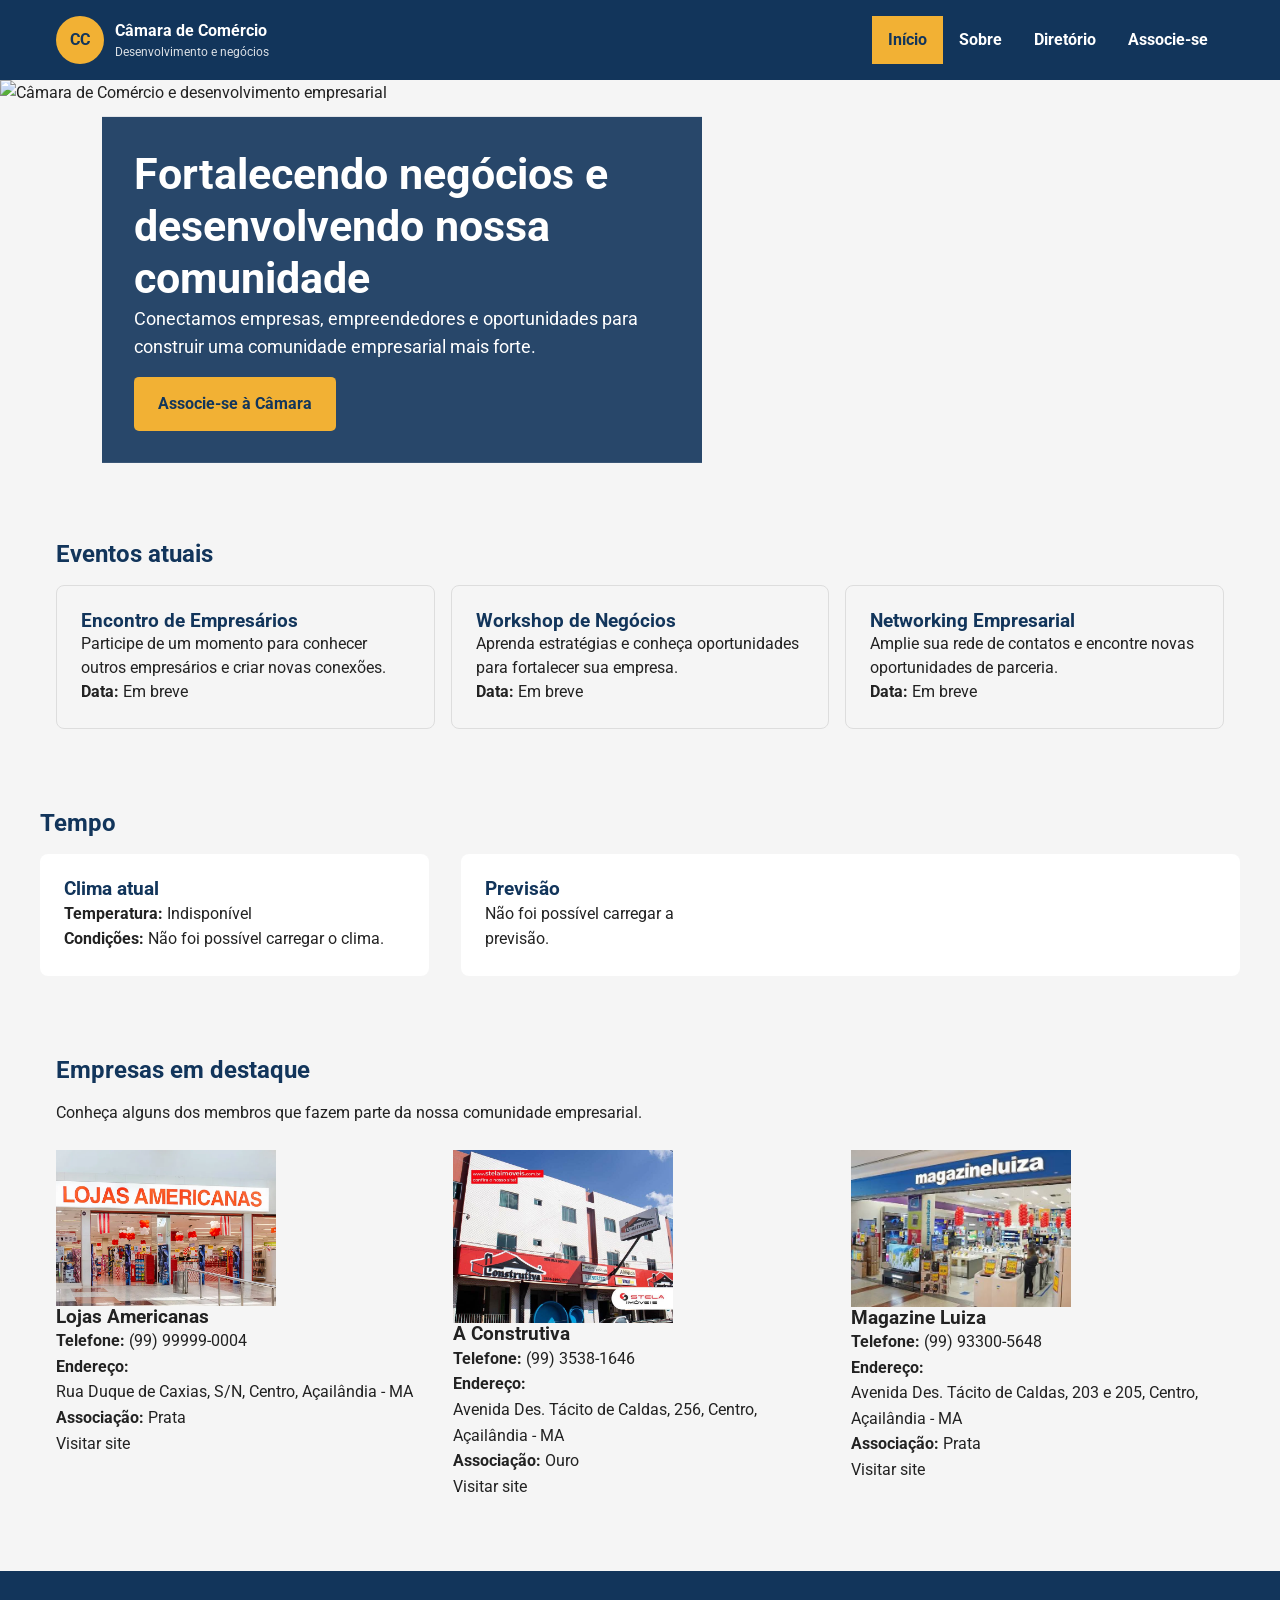
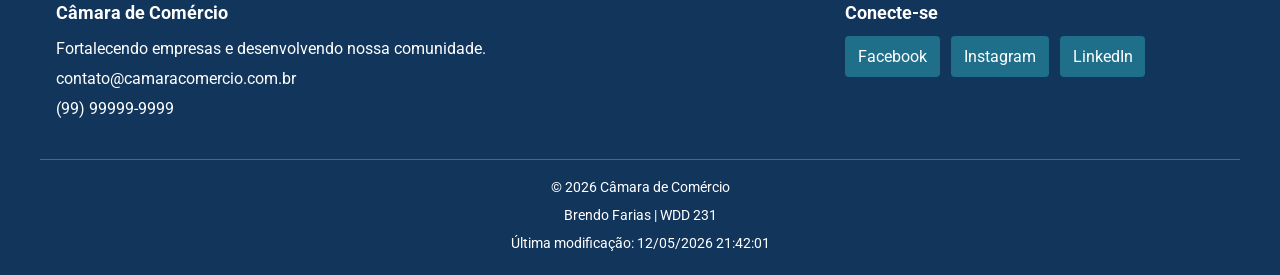
==== camara/index.html @ 2a54404c "primeiro teste" ====
<!DOCTYPE html>
<html lang="pt-BR">

<head>
    <meta charset="UTF-8">
    <meta name="viewport" content="width=device-width, initial-scale=1.0">

    <title>Início | Câmara de Comércio</title>

    <meta name="description"
        content="Câmara de Comércio: conectando empresas, fortalecendo negócios e desenvolvendo nossa comunidade.">

    <meta name="author" content="Brendo Farias">

    <!-- Open Graph -->
    <meta property="og:title" content="Câmara de Comércio | Início">
    <meta property="og:description"
        content="Conectando empresas, fortalecendo negócios e desenvolvendo nossa comunidade.">
    <meta property="og:type" content="website">
    <meta property="og:image"
        content="https://brendofarias13.github.io/wdd231/camara/imagens/camara.jpg">
    <meta property="og:url"
        content="https://brendofarias13.github.io/wdd231/camara/">

    <!-- Favicon -->
    <link rel="icon" href="imagens/favicon.ico">

    <!-- Google Fonts -->
    <link rel="preconnect" href="https://fonts.googleapis.com">
    <link rel="preconnect" href="https://fonts.gstatic.com" crossorigin>
    <link href="https://fonts.googleapis.com/css2?family=Roboto:wght@400;500;700&display=swap"
        rel="stylesheet">

    <!-- CSS -->
    <link rel="stylesheet" href="estilos/normalize.css">
    <link rel="stylesheet" href="estilos/camara.css">

    <!-- CSS específico da página inicial -->
    <link rel="stylesheet" href="estilos/inicio.css">

    <!-- JavaScript -->
    <script src="scripts/camara.js" defer></script>
</head>

<body>

    <header>
        <div class="cabecalho">

            <a href="index.html" class="logo">
                <span class="logo-simbolo">CC</span>

                <span>
                    <strong>Câmara de Comércio</strong>
                    <small>Desenvolvimento e negócios</small>
                </span>
            </a>

            <button id="menu-button" class="menu-button" aria-label="Abrir menu">
                ☰
            </button>

            <nav id="navigation">
                <a href="index.html" class="ativo">Início</a>
                <a href="sobre.html">Sobre</a>
                <a href="diretorio.html">Diretório</a>
                <a href="associe-se.html">Associe-se</a>
            </nav>

        </div>
    </header>

    <main>

        <!-- HERO -->
        <section class="hero">

            <img src="imagens/camara.jpg"
                alt="Câmara de Comércio e desenvolvimento empresarial">

            <div class="hero-conteudo">

                <h1>Fortalecendo negócios e desenvolvendo nossa comunidade</h1>

                <p>
                    Conectamos empresas, empreendedores e oportunidades
                    para construir uma comunidade empresarial mais forte.
                </p>

                <a href="associe-se.html" class="botao-cta">
                    Associe-se à Câmara
                </a>

            </div>

        </section>

        <!-- EVENTOS -->
        <section class="inicio-secao">

            <h2>Eventos atuais</h2>

            <div class="eventos">

                <article class="evento">
                    <h3>Encontro de Empresários</h3>
                    <p>
                        Participe de um momento para conhecer outros
                        empresários e criar novas conexões.
                    </p>
                    <p><strong>Data:</strong> Em breve</p>
                </article>

                <article class="evento">
                    <h3>Workshop de Negócios</h3>
                    <p>
                        Aprenda estratégias e conheça oportunidades para
                        fortalecer sua empresa.
                    </p>
                    <p><strong>Data:</strong> Em breve</p>
                </article>

                <article class="evento">
                    <h3>Networking Empresarial</h3>
                    <p>
                        Amplie sua rede de contatos e encontre novas
                        oportunidades de parceria.
                    </p>
                    <p><strong>Data:</strong> Em breve</p>
                </article>

            </div>

        </section>

        <!-- CLIMA -->
        <section class="inicio-secao clima">

            <h2>Tempo</h2>

            <div class="clima-atual">

                <div>
                    <h3>Clima atual</h3>

                    <p>
                        <strong>Temperatura:</strong>
                        <span id="temperatura">Carregando...</span>
                    </p>

                    <p>
                        <strong>Condições:</strong>
                        <span id="descricao-tempo">Carregando...</span>
                    </p>
                </div>

                <div>
                    <h3>Previsão</h3>

                    <div id="previsao">
                        <p>Carregando previsão...</p>
                    </div>
                </div>

            </div>

        </section>

        <!-- EMPRESAS EM DESTAQUE -->
        <section class="inicio-secao">

            <h2>Empresas em destaque</h2>

            <p>
                Conheça alguns dos membros que fazem parte da nossa
                comunidade empresarial.
            </p>

            <div id="destaques" class="destaques">
                <!-- Os membros serão carregados pelo JavaScript -->
            </div>

        </section>

    </main>

    <footer>

        <div class="rodape-conteudo">

            <div class="rodape-info">

                <h2>Câmara de Comércio</h2>

                <p>
                    Fortalecendo empresas e desenvolvendo nossa comunidade.
                </p>

                <p>
                    contato@camaracomercio.com.br
                </p>

                <p>
                    (99) 99999-9999
                </p>

            </div>

            <div class="rodape-redes">

                <h2>Conecte-se</h2>

                <div class="redes-sociais">

                    <a href="#" aria-label="Facebook">
                        Facebook
                    </a>

                    <a href="#" aria-label="Instagram">
                        Instagram
                    </a>

                    <a href="#" aria-label="LinkedIn">
                        LinkedIn
                    </a>

                </div>

            </div>

        </div>

        <div class="rodape-desenvolvimento">

            <p>
                © <span id="current-year"></span>
                Câmara de Comércio
            </p>

            <p>
                Brendo Farias | WDD 231
            </p>

            <p>
                Última modificação:
                <span id="last-modified"></span>
            </p>

        </div>

    </footer>

</body>

</html>
---- camara/estilos/camara.css ----
/* ==============================
   VARIÁVEIS
================================= */

:root {
    --cor-principal: #12355b;
    --cor-secundaria: #1f6f8b;
    --cor-destaque: #f2b134;
    --cor-fundo: #f5f5f5;
    --cor-branco: #ffffff;
    --cor-texto: #222222;
    --cor-texto-claro: #666666;
    --cor-borda: #dddddd;
}


/* ==============================
   CONFIGURAÇÕES GERAIS
================================= */

body {
    font-family: "Roboto", sans-serif;
    background-color: var(--cor-fundo);
    color: var(--cor-texto);
    min-width: 320px;
}

h1,
h2,
h3 {
    line-height: 1.2;
}

a {
    text-decoration: none;
}


/* ==============================
   CABEÇALHO
================================= */

header {
    background-color: var(--cor-principal);
    color: var(--cor-branco);
}

.cabecalho {
    max-width: 1200px;
    margin: 0 auto;
    padding: 1rem;
    display: flex;
    align-items: center;
    justify-content: space-between;
    gap: 1rem;
}


/* ==============================
   LOGO
================================= */

.logo {
    display: flex;
    align-items: center;
    gap: 0.7rem;
    color: var(--cor-branco);
}

.logo-simbolo {
    width: 48px;
    height: 48px;
    background-color: var(--cor-destaque);
    color: var(--cor-principal);
    display: flex;
    align-items: center;
    justify-content: center;
    border-radius: 50%;
    font-weight: bold;
    font-size: 1rem;
}

.logo strong {
    display: block;
    font-size: 1rem;
}

.logo small {
    display: block;
    font-size: 0.75rem;
    opacity: 0.85;
}


/* ==============================
   MENU
================================= */

.menu-button {
    border: none;
    background: transparent;
    color: var(--cor-branco);
    font-size: 2rem;
    cursor: pointer;
}

nav {
    display: none;
    flex-direction: column;
    width: 100%;
    background-color: var(--cor-principal);
}

nav.aberto {
    display: flex;
}

nav a {
    padding: 0.8rem 1rem;
    color: var(--cor-branco);
    font-weight: bold;
    text-align: center;
}

nav a:hover,
nav a.ativo {
    background-color: var(--cor-destaque);
    color: var(--cor-principal);
}


/* ==============================
   TÍTULO DA PÁGINA
================================= */

.titulo-pagina {
    max-width: 1200px;
    margin: 0 auto;
    padding: 2.5rem 1rem 1.5rem;
    text-align: center;
}

.titulo-pagina h1 {
    color: var(--cor-principal);
    font-size: 2rem;
    margin-bottom: 0.7rem;
}

.titulo-pagina p {
    color: var(--cor-texto-claro);
    max-width: 650px;
    margin: 0 auto;
}


/* ==============================
   CONTROLES DO DIRETÓRIO
================================= */

.controles-diretorio {
    max-width: 1200px;
    margin: 0 auto;
    padding: 0 1rem 1.5rem;
    display: flex;
    flex-direction: column;
    gap: 1rem;
}

.controles-diretorio h2 {
    color: var(--cor-principal);
}

.botoes-visualizacao {
    display: flex;
    gap: 0.5rem;
}

.botao-visualizacao {
    border: 2px solid var(--cor-principal);
    background-color: var(--cor-branco);
    color: var(--cor-principal);
    padding: 0.6rem 1.2rem;
    border-radius: 5px;
    cursor: pointer;
    font-weight: bold;
}

.botao-visualizacao:hover,
.botao-visualizacao.ativo {
    background-color: var(--cor-principal);
    color: var(--cor-branco);
}


/* ==============================
   ÁREA DOS MEMBROS
================================= */

#membros {
    max-width: 1200px;
    margin: 0 auto;
    padding: 0 1rem 3rem;
}


/* ==============================
   VISUALIZAÇÃO EM GRADE
================================= */

.grade {
    display: grid;
    grid-template-columns: 1fr;
    gap: 1.2rem;
}

.cartao-membro {
    background-color: var(--cor-branco);
    border: 1px solid var(--cor-borda);
    border-radius: 8px;
    padding: 1.2rem;
    box-shadow: 0 2px 6px rgba(0, 0, 0, 0.08);
    text-align: center;
}

.cartao-membro img {
    width: 100%;
    max-width: 220px;
    height: 140px;
    object-fit: contain;
    margin: 0 auto 1rem;
}

.cartao-membro h3 {
    color: var(--cor-principal);
    margin-bottom: 0.6rem;
}

.cartao-membro p {
    margin-bottom: 0.4rem;
}

.cartao-membro .nivel {
    display: inline-block;
    margin-top: 0.7rem;
    padding: 0.3rem 0.7rem;
    border-radius: 4px;
    background-color: var(--cor-destaque);
    color: var(--cor-principal);
    font-weight: bold;
}

.cartao-membro a {
    display: inline-block;
    margin-top: 0.7rem;
    color: var(--cor-secundaria);
    font-weight: bold;
}

.cartao-membro a:hover {
    text-decoration: underline;
}


/* ==============================
   VISUALIZAÇÃO EM LISTA
================================= */

.lista {
    display: flex;
    flex-direction: column;
    gap: 0.8rem;
}

.lista .cartao-membro {
    border-radius: 8px;
    box-shadow: none;
    display: block;
    text-align: left;
    padding: 1rem;
}

.lista .cartao-membro img {
    display: none;
}

.lista .cartao-membro h3 {
    margin-bottom: 0.5rem;
}

.lista .cartao-membro p {
    margin: 0.3rem 0;
}


/* ==============================
   RODAPÉ
================================= */

footer {
    background-color: var(--cor-principal);
    color: var(--cor-branco);
    margin-top: 2rem;
}

.rodape-conteudo {
    max-width: 1200px;
    margin: 0 auto;
    padding: 2rem 1rem;
    display: grid;
    grid-template-columns: 1fr;
    gap: 2rem;
}

.rodape-conteudo h2 {
    font-size: 1.1rem;
    margin-bottom: 0.7rem;
}

.rodape-info p {
    margin-bottom: 0.3rem;
}

.redes-sociais {
    display: flex;
    gap: 0.7rem;
    flex-wrap: wrap;
}

.redes-sociais a {
    background-color: var(--cor-secundaria);
    padding: 0.5rem 0.8rem;
    border-radius: 4px;
}

.redes-sociais a:hover {
    background-color: var(--cor-destaque);
    color: var(--cor-principal);
}

.rodape-desenvolvimento {
    border-top: 1px solid rgba(255, 255, 255, 0.25);
    max-width: 1200px;
    margin: 0 auto;
    padding: 1rem;
    text-align: center;
    font-size: 0.9rem;
}

.rodape-desenvolvimento p {
    margin-bottom: 0.3rem;
}


/* ==============================
   TELAS MÉDIAS
================================= */

@media screen and (min-width: 600px) {

    .cabecalho {
        flex-wrap: wrap;
    }

    .menu-button {
        display: none;
    }

    nav {
        display: flex;
        flex-direction: row;
        width: auto;
        margin-left: auto;
    }

    nav a {
        padding: 0.7rem 1rem;
    }

    .titulo-pagina h1 {
        font-size: 2.5rem;
    }

    .controles-diretorio {
        flex-direction: row;
        align-items: center;
        justify-content: space-between;
    }

    .grade {
        grid-template-columns: repeat(2, 1fr);
    }

    .rodape-conteudo {
        grid-template-columns: 2fr 1fr;
    }
}


/* ==============================
   TELAS GRANDES
================================= */

@media screen and (min-width: 900px) {

    .grade {
        grid-template-columns: repeat(3, 1fr);
    }

    .titulo-pagina {
        padding-top: 3rem;
    }
}
---- camara/estilos/inicio.css ----
/* ==============================
   PÁGINA INICIAL - CÂMARA
   ============================== */

/* HERO */

.hero {
    position: relative;
    width: 100%;
    overflow: hidden;
}

.hero img {
    display: block;
    width: 100%;
    height: 420px;
    object-fit: cover;
}

.hero-conteudo {
    position: absolute;
    top: 50%;
    left: 8%;
    transform: translateY(-50%);
    max-width: 600px;
    padding: 2rem;
    background-color: rgba(18, 53, 91, 0.9);
    color: white;
}

.hero-conteudo h1 {
    margin-top: 0;
    font-size: 2.2rem;
}

.hero-conteudo p {
    font-size: 1.1rem;
    line-height: 1.6;
}

.botao-cta {
    display: inline-block;
    margin-top: 1rem;
    padding: 0.9rem 1.5rem;
    background-color: #f2b134;
    color: #12355b;
    font-weight: 700;
    text-decoration: none;
    border-radius: 5px;
}

.botao-cta:hover {
    background-color: #ffffff;
}


/* SEÇÕES */

.inicio-secao {
    max-width: 1200px;
    margin: 0 auto;
    padding: 2.5rem 1rem;
}

.inicio-secao h2 {
    margin-bottom: 1rem;
    color: #12355b;
}

.inicio-secao > p {
    line-height: 1.6;
}


/* EVENTOS */

.eventos {
    display: grid;
    grid-template-columns: 1fr;
    gap: 1rem;
}

.evento {
    padding: 1.5rem;
    border: 1px solid #ddd;
    border-radius: 8px;
    background-color: #f5f5f5;
}

.evento h3 {
    color: #12355b;
}

.evento p {
    line-height: 1.5;
}


/* CLIMA */

.clima {
    background-color: #f5f5f5;
    max-width: none;
    padding-left: max(1rem, calc((100% - 1200px) / 2));
    padding-right: max(1rem, calc((100% - 1200px) / 2));
}

.clima-atual {
    display: grid;
    grid-template-columns: 1fr;
    gap: 2rem;
}

.clima-atual > div {
    padding: 1.5rem;
    background-color: white;
    border-radius: 8px;
}

.clima-atual h3 {
    color: #12355b;
}

#previsao {
    display: grid;
    grid-template-columns: 1fr;
    gap: 1rem;
}

.previsao-dia {
    padding: 1rem;
    border: 1px solid #ddd;
    border-radius: 6px;
}

.previsao-dia h4 {
    margin-top: 0;
    color: #12355b;
}


/* DESTAQUES */

.destaques {
    display: grid;
    grid-template-columns: 1fr;
    gap: 1.5rem;
    margin-top: 1.5rem;
}

.membro-destaque {
    padding: 1.5rem;
    border: 1px solid #ddd;
    border-radius: 8px;
    background-color: white;
    box-shadow: 0 2px 5px rgba(0, 0, 0, 0.08);
}

.membro-destaque img {
    display: block;
    width: 150px;
    height: 100px;
    object-fit: contain;
    margin: 0 auto 1rem;
}

.membro-destaque h3 {
    color: #12355b;
    margin-bottom: 1rem;
}

.membro-destaque p {
    margin: 0.5rem 0;
    line-height: 1.5;
}

.membro-destaque a {
    color: #12355b;
    font-weight: 700;
}

.nivel-membro {
    display: inline-block;
    margin-top: 0.5rem;
    padding: 0.4rem 0.7rem;
    background-color: #f2b134;
    color: #12355b;
    font-weight: 700;
    border-radius: 4px;
}


/* TELAS MAIORES */

@media screen and (min-width: 700px) {

    .eventos {
        grid-template-columns: repeat(3, 1fr);
    }

    .clima-atual {
        grid-template-columns: 1fr 2fr;
    }

    #previsao {
        grid-template-columns: repeat(3, 1fr);
    }

    .destaques {
        grid-template-columns: repeat(3, 1fr);
    }

    .hero-conteudo h1 {
        font-size: 2.7rem;
    }
}
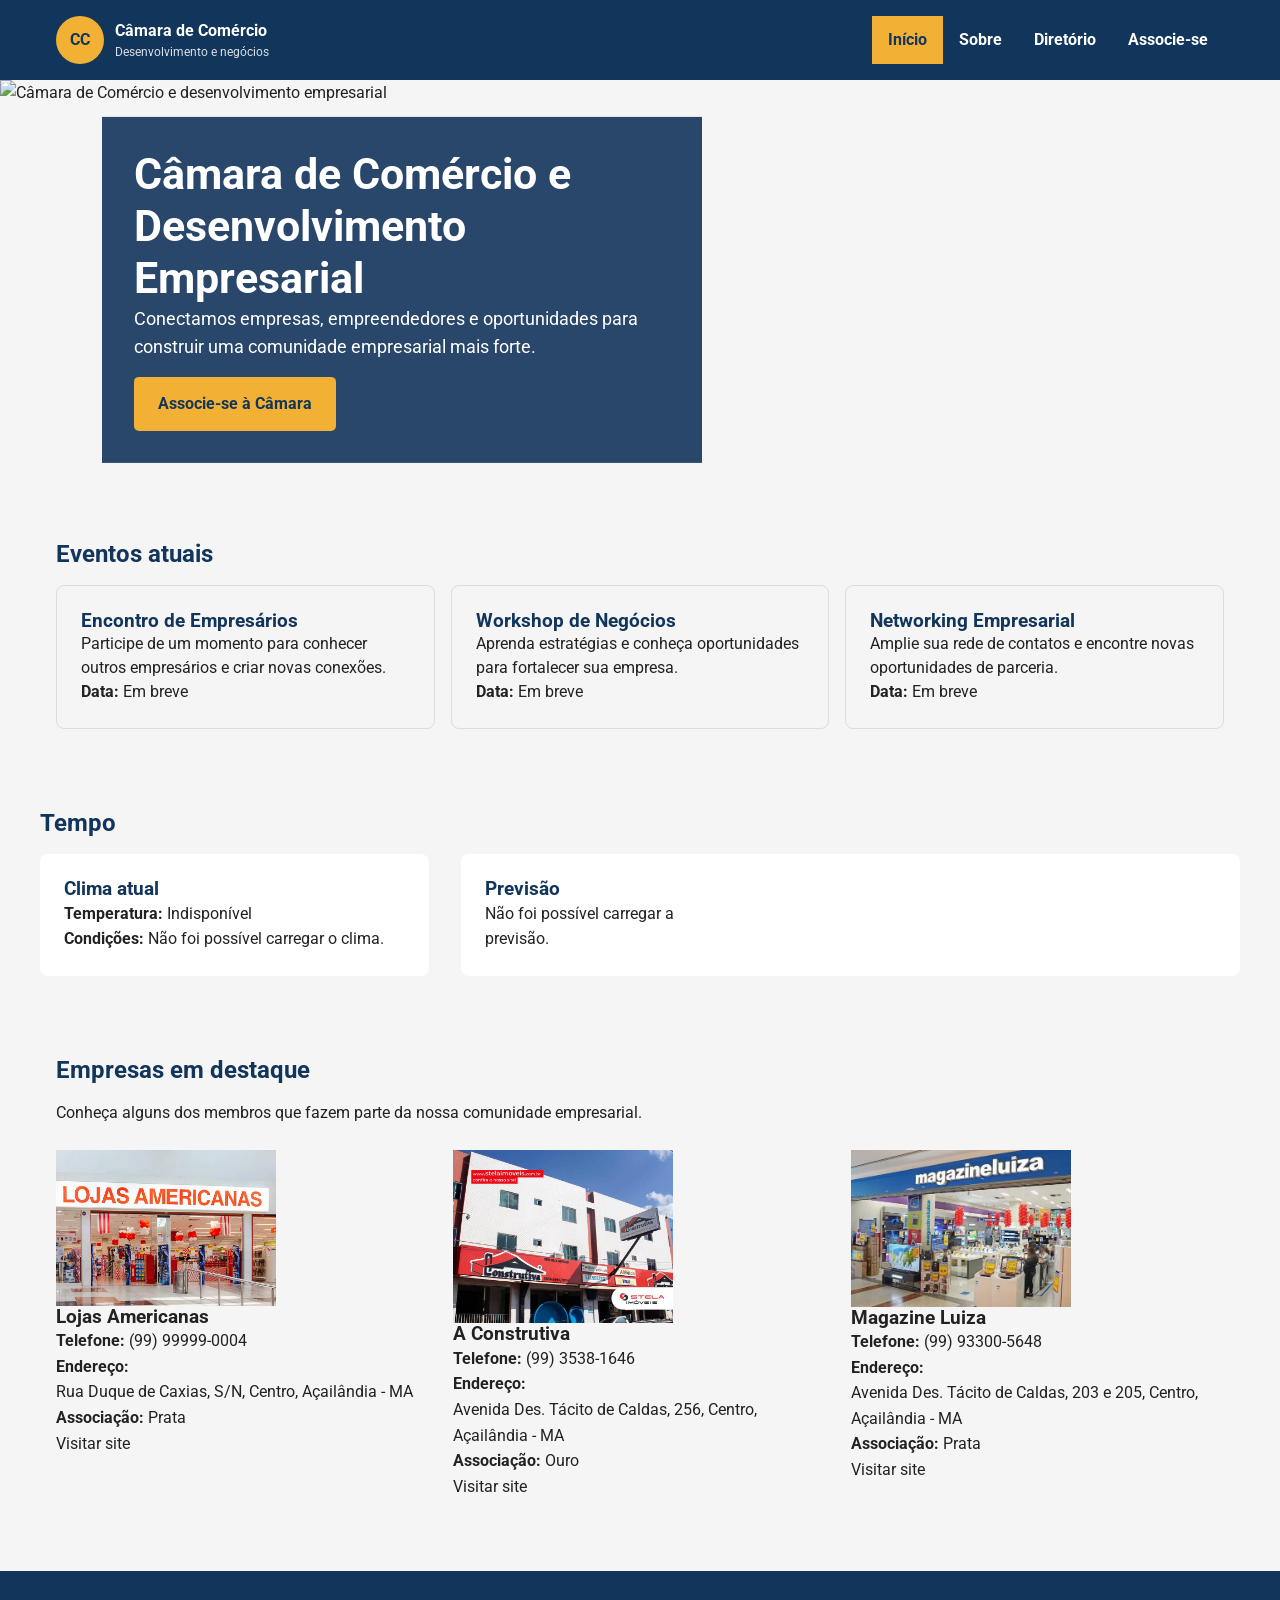
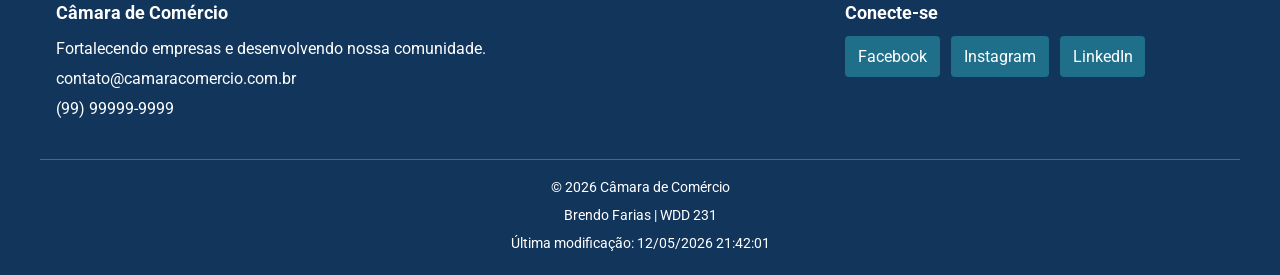
==== commit 1d1fc69f: "teste 3" ====
--- a/camara/index.html
+++ b/camara/index.html
@@ -13,7 +13,7 @@
     <meta name="author" content="Brendo Farias">
 
     <!-- Open Graph -->
-    <meta property="og:title" content="Câmara de Comércio | Início">
+    <meta property="og:title" content="Câmara de Comércio e Desenvolvimento Empresarial">
     <meta property="og:description"
         content="Conectando empresas, fortalecendo negócios e desenvolvendo nossa comunidade.">
     <meta property="og:type" content="website">
@@ -80,7 +80,7 @@
 
             <div class="hero-conteudo">
 
-                <h1>Fortalecendo negócios e desenvolvendo nossa comunidade</h1>
+                <h1>Câmara de Comércio e Desenvolvimento Empresarial</h1>
 
                 <p>
                     Conectamos empresas, empreendedores e oportunidades
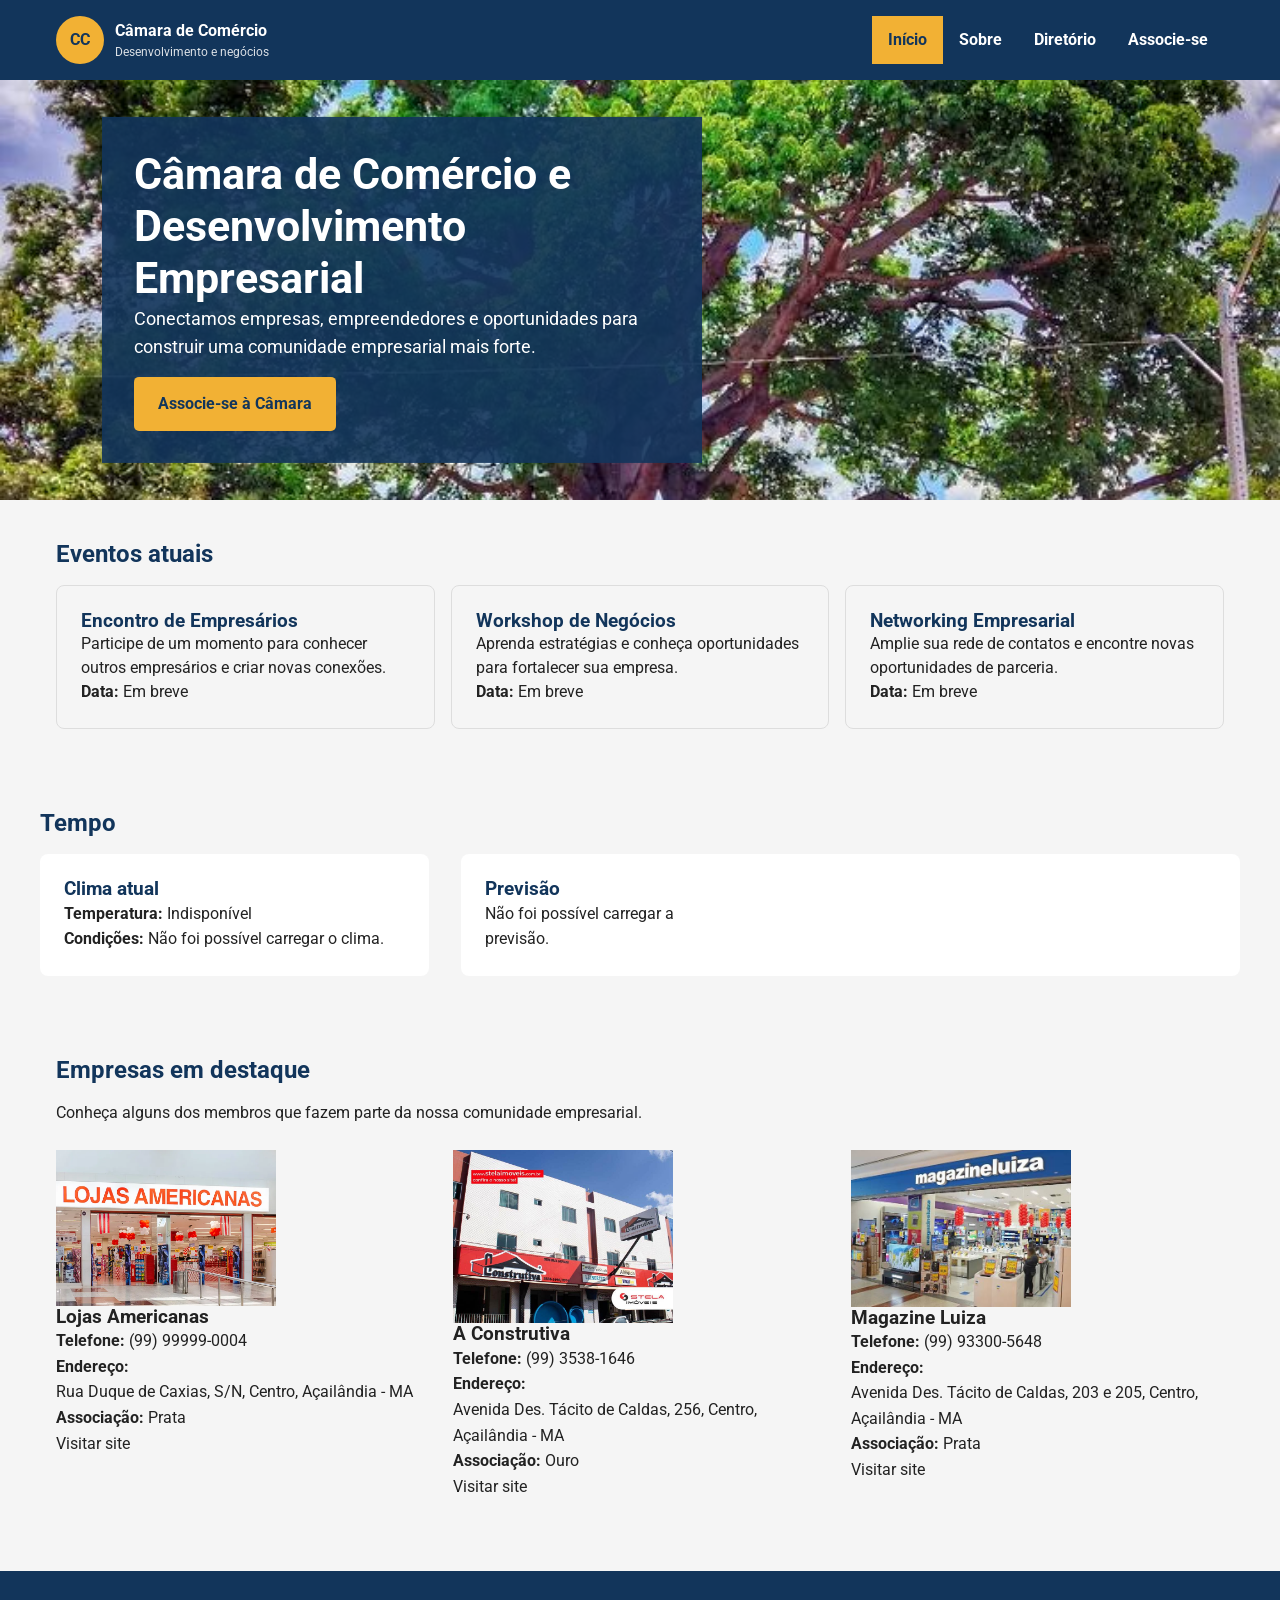
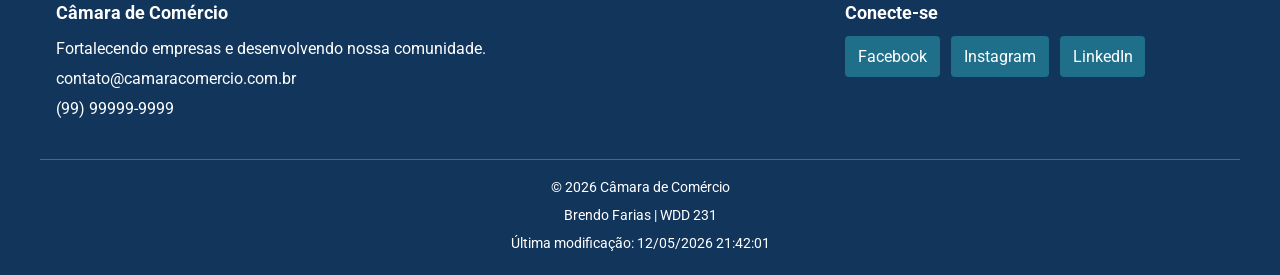
==== commit 60ce1a30: "atualização nome imagem" ====
--- a/camara/index.html
+++ b/camara/index.html
@@ -75,7 +75,7 @@
         <!-- HERO -->
         <section class="hero">
 
-            <img src="imagens/camara.jpg"
+            <img src="imagens/camara.jpeg"
                 alt="Câmara de Comércio e desenvolvimento empresarial">
 
             <div class="hero-conteudo">
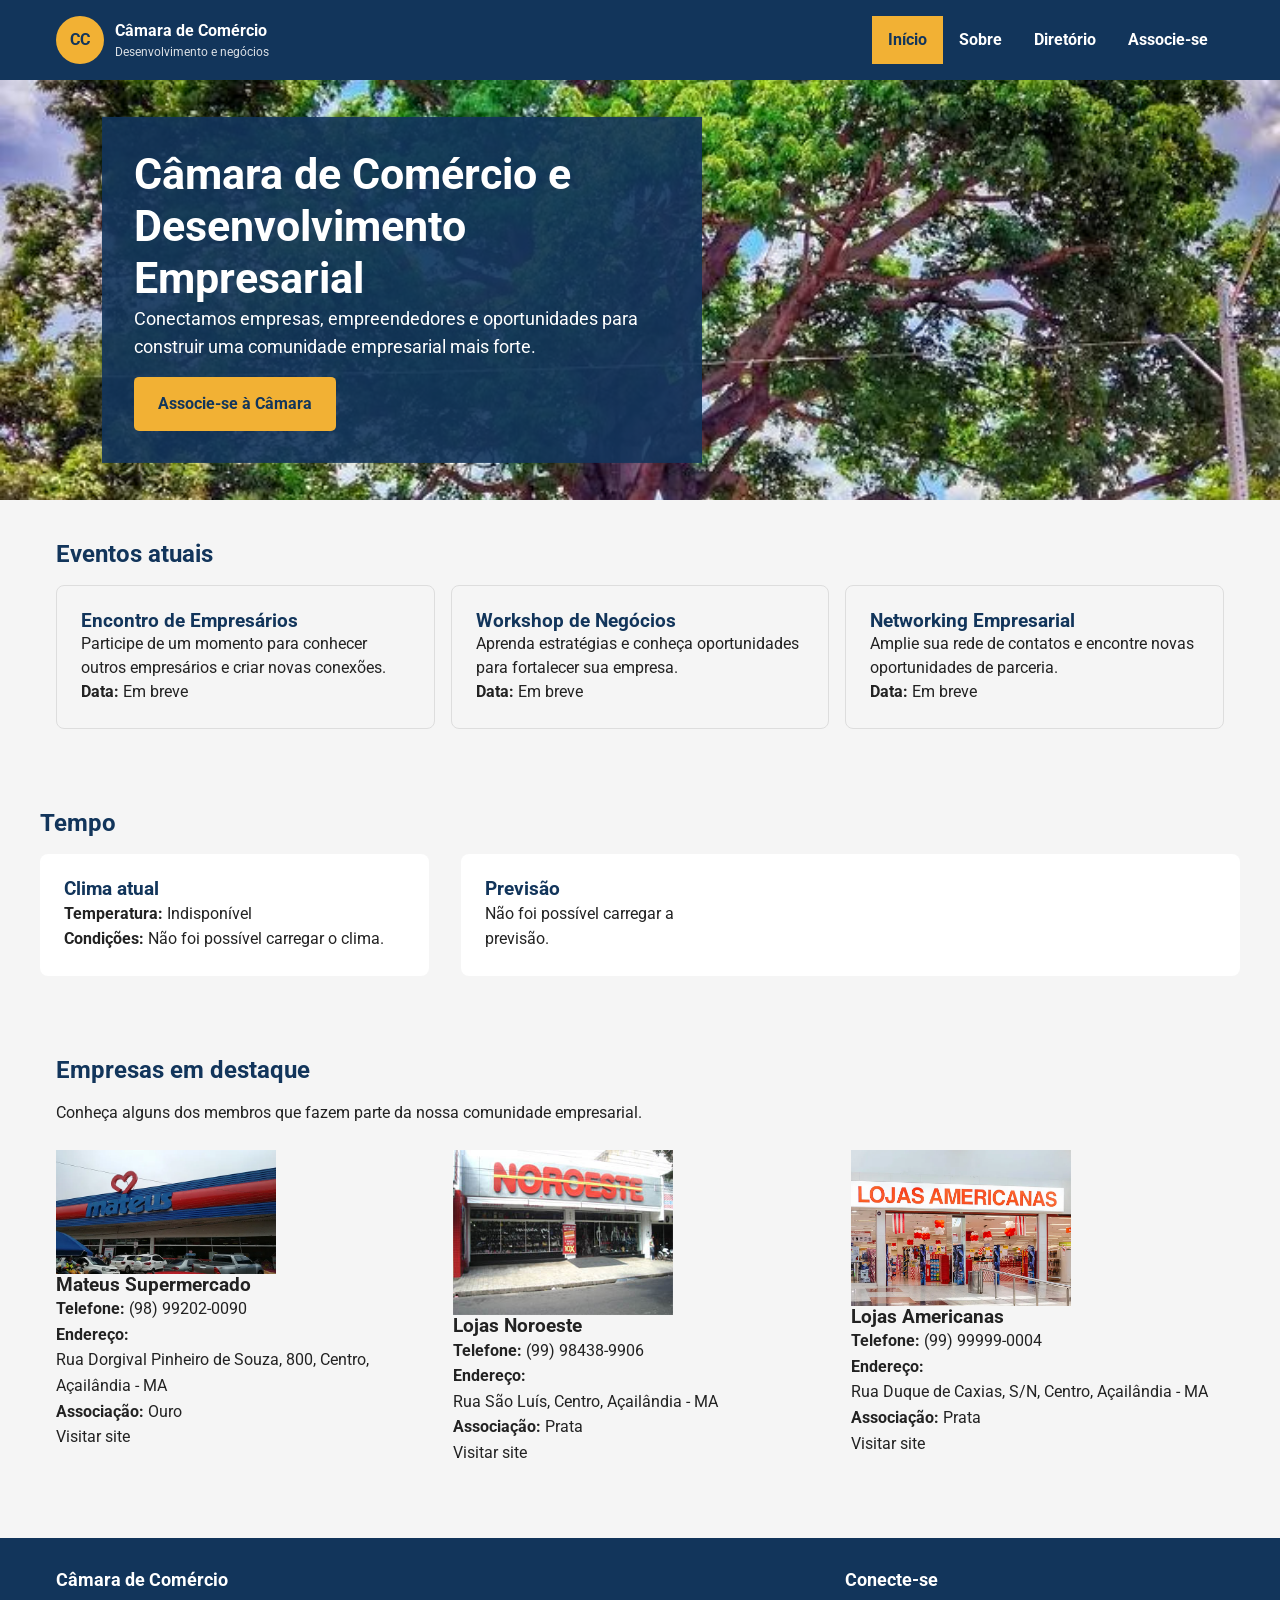
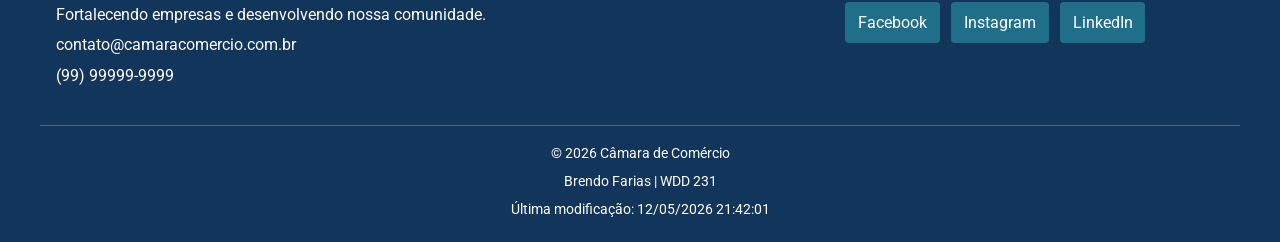
==== commit 9fcc671e: "nova atualização imagem" ====
--- a/camara/index.html
+++ b/camara/index.html
@@ -75,7 +75,7 @@
         <!-- HERO -->
         <section class="hero">
 
-            <img src="imagens/camara.jpeg"
+            <img src="imagens/camara.jpg"
                 alt="Câmara de Comércio e desenvolvimento empresarial">
 
             <div class="hero-conteudo">
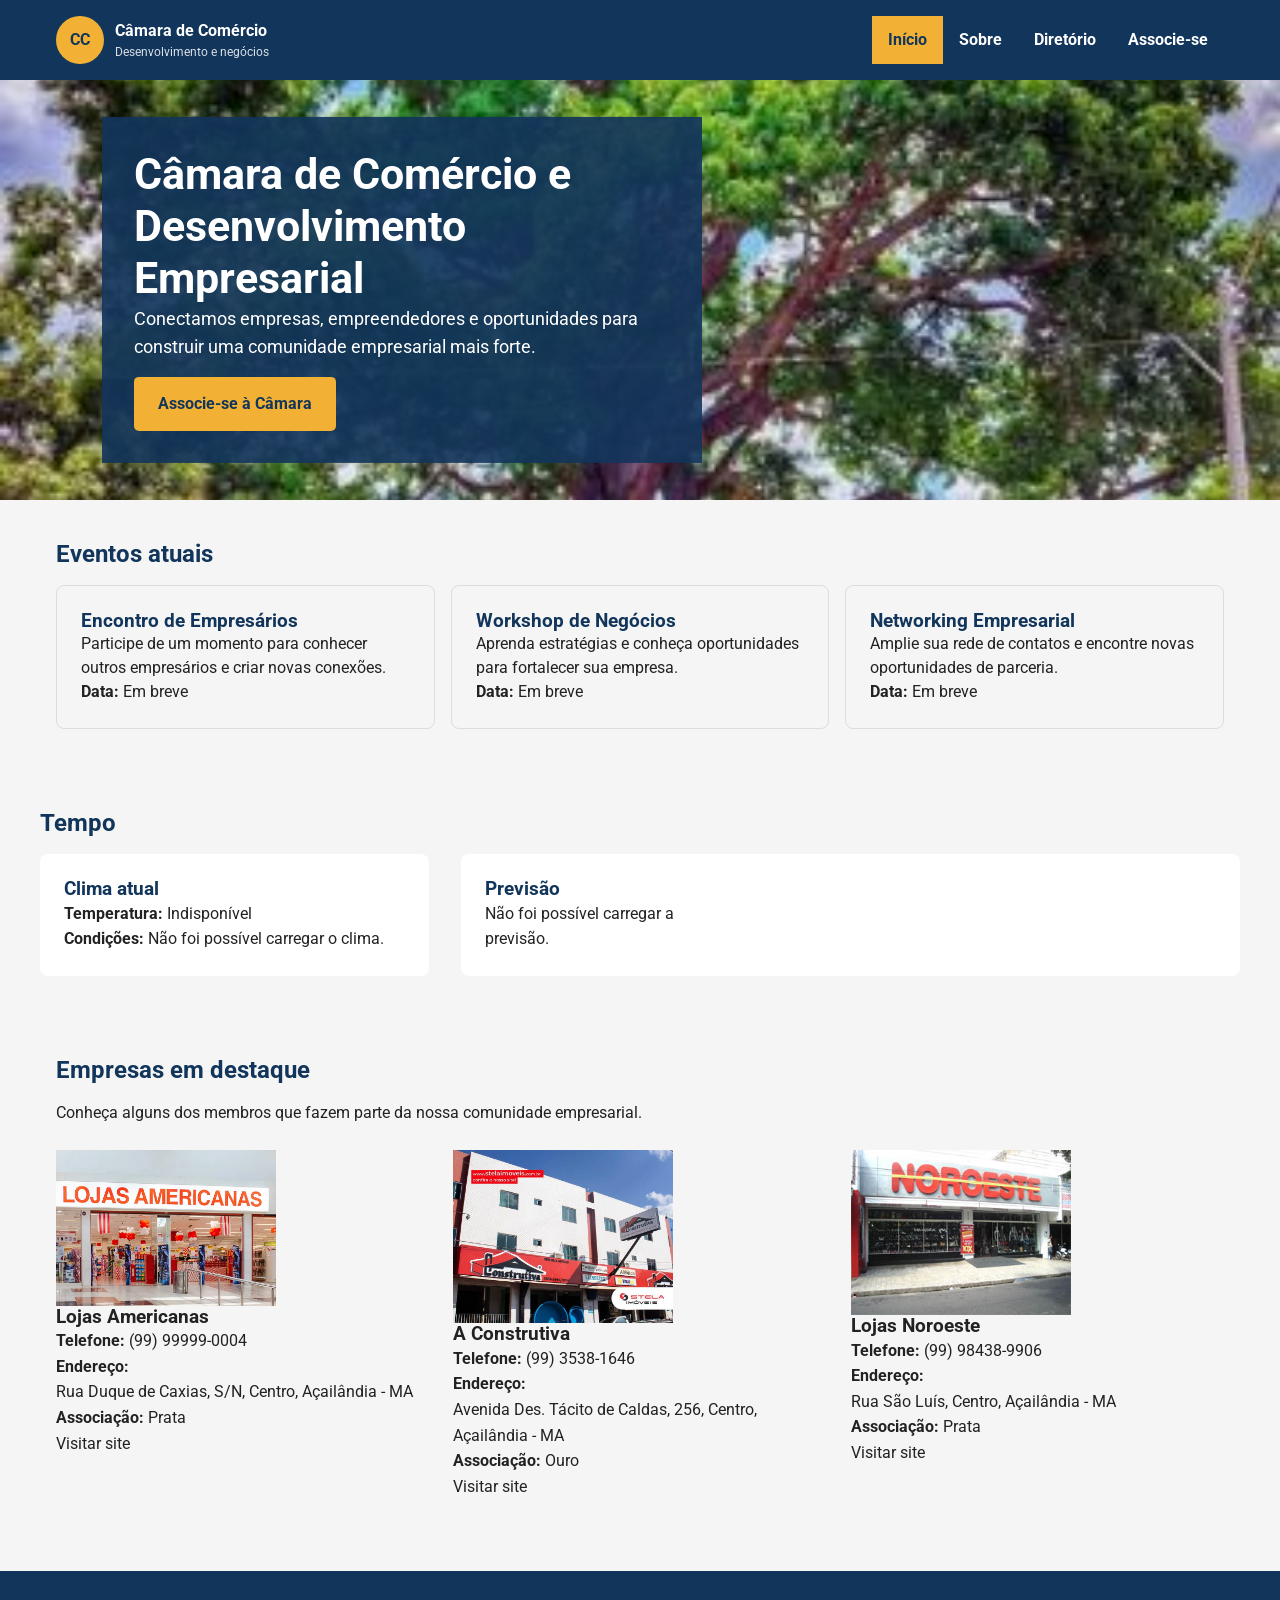
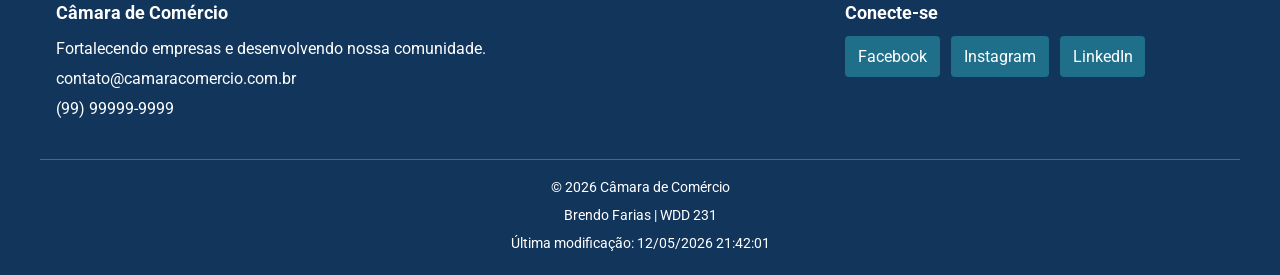
==== commit e7ef745c: "associacao" ====
--- a/camara/index.html
+++ b/camara/index.html
@@ -64,7 +64,7 @@
                 <a href="index.html" class="ativo">Início</a>
                 <a href="sobre.html">Sobre</a>
                 <a href="diretorio.html">Diretório</a>
-                <a href="associe-se.html">Associe-se</a>
+                <a href="associacao.html">Associe-se</a>
             </nav>
 
         </div>
@@ -87,7 +87,7 @@
                     para construir uma comunidade empresarial mais forte.
                 </p>
 
-                <a href="associe-se.html" class="botao-cta">
+                <a href="associacao.html" class="botao-cta">
                     Associe-se à Câmara
                 </a>
 
--- a/camara/estilos/camara.css
+++ b/camara/estilos/camara.css
@@ -409,4 +409,143 @@
     .titulo-pagina {
         padding-top: 3rem;
     }
+
+
+}
+/* =========================================
+   PÁGINA DE ASSOCIAÇÃO
+   ========================================= */
+
+   .associacao {
+    max-width: 1100px;
+    margin: 0 auto;
+    padding: 45px 20px 60px;
+}
+
+.associacao-introducao {
+    text-align: center;
+    margin-bottom: 40px;
+}
+
+.associacao-introducao h1 {
+    color: #12355b;
+    margin-bottom: 15px;
+}
+
+.associacao-introducao p {
+    max-width: 750px;
+    margin: 0 auto;
+    line-height: 1.7;
+    font-size: 1.05rem;
+}
+
+.associacao-conteudo {
+    display: grid;
+    grid-template-columns: 1fr 1.5fr;
+    gap: 30px;
+    align-items: start;
+}
+
+.associacao-beneficios {
+    background-color: #f5f5f5;
+    border-radius: 10px;
+    padding: 30px;
+    border-top: 5px solid #1f6f8b;
+}
+
+.associacao-beneficios h2 {
+    margin-top: 0;
+    color: #12355b;
+    margin-bottom: 20px;
+}
+
+.associacao-beneficios ul {
+    margin: 0;
+    padding-left: 22px;
+}
+
+.associacao-beneficios li {
+    margin-bottom: 15px;
+    line-height: 1.6;
+}
+
+.associacao-formulario {
+    background-color: #ffffff;
+    border-radius: 10px;
+    padding: 30px;
+    box-shadow: 0 2px 10px rgba(0, 0, 0, 0.12);
+    border-top: 5px solid #f2b134;
+}
+
+.associacao-formulario h2 {
+    color: #12355b;
+    margin-top: 0;
+    margin-bottom: 25px;
+}
+
+.associacao-formulario label {
+    display: block;
+    font-weight: 500;
+    margin-bottom: 7px;
+    color: #12355b;
+}
+
+.associacao-formulario input,
+.associacao-formulario select,
+.associacao-formulario textarea {
+    display: block;
+    width: 100%;
+    box-sizing: border-box;
+    padding: 11px 12px;
+    margin-bottom: 20px;
+    border: 1px solid #bdbdbd;
+    border-radius: 5px;
+    font-family: inherit;
+    font-size: 1rem;
+    background-color: #ffffff;
+}
+
+.associacao-formulario input:focus,
+.associacao-formulario select:focus,
+.associacao-formulario textarea:focus {
+    outline: 2px solid #1f6f8b;
+    border-color: #1f6f8b;
+}
+
+.associacao-formulario textarea {
+    resize: vertical;
+}
+
+.associacao-formulario button {
+    display: inline-block;
+    padding: 12px 25px;
+    border: none;
+    border-radius: 5px;
+    background-color: #f2b134;
+    color: #12355b;
+    font-family: inherit;
+    font-size: 1rem;
+    font-weight: 700;
+    cursor: pointer;
+}
+
+.associacao-formulario button:hover {
+    opacity: 0.9;
+}
+
+@media (max-width: 700px) {
+
+    .associacao {
+        padding: 30px 15px 45px;
+    }
+
+    .associacao-conteudo {
+        grid-template-columns: 1fr;
+    }
+
+    .associacao-beneficios,
+    .associacao-formulario {
+        padding: 22px;
+    }
+
 }
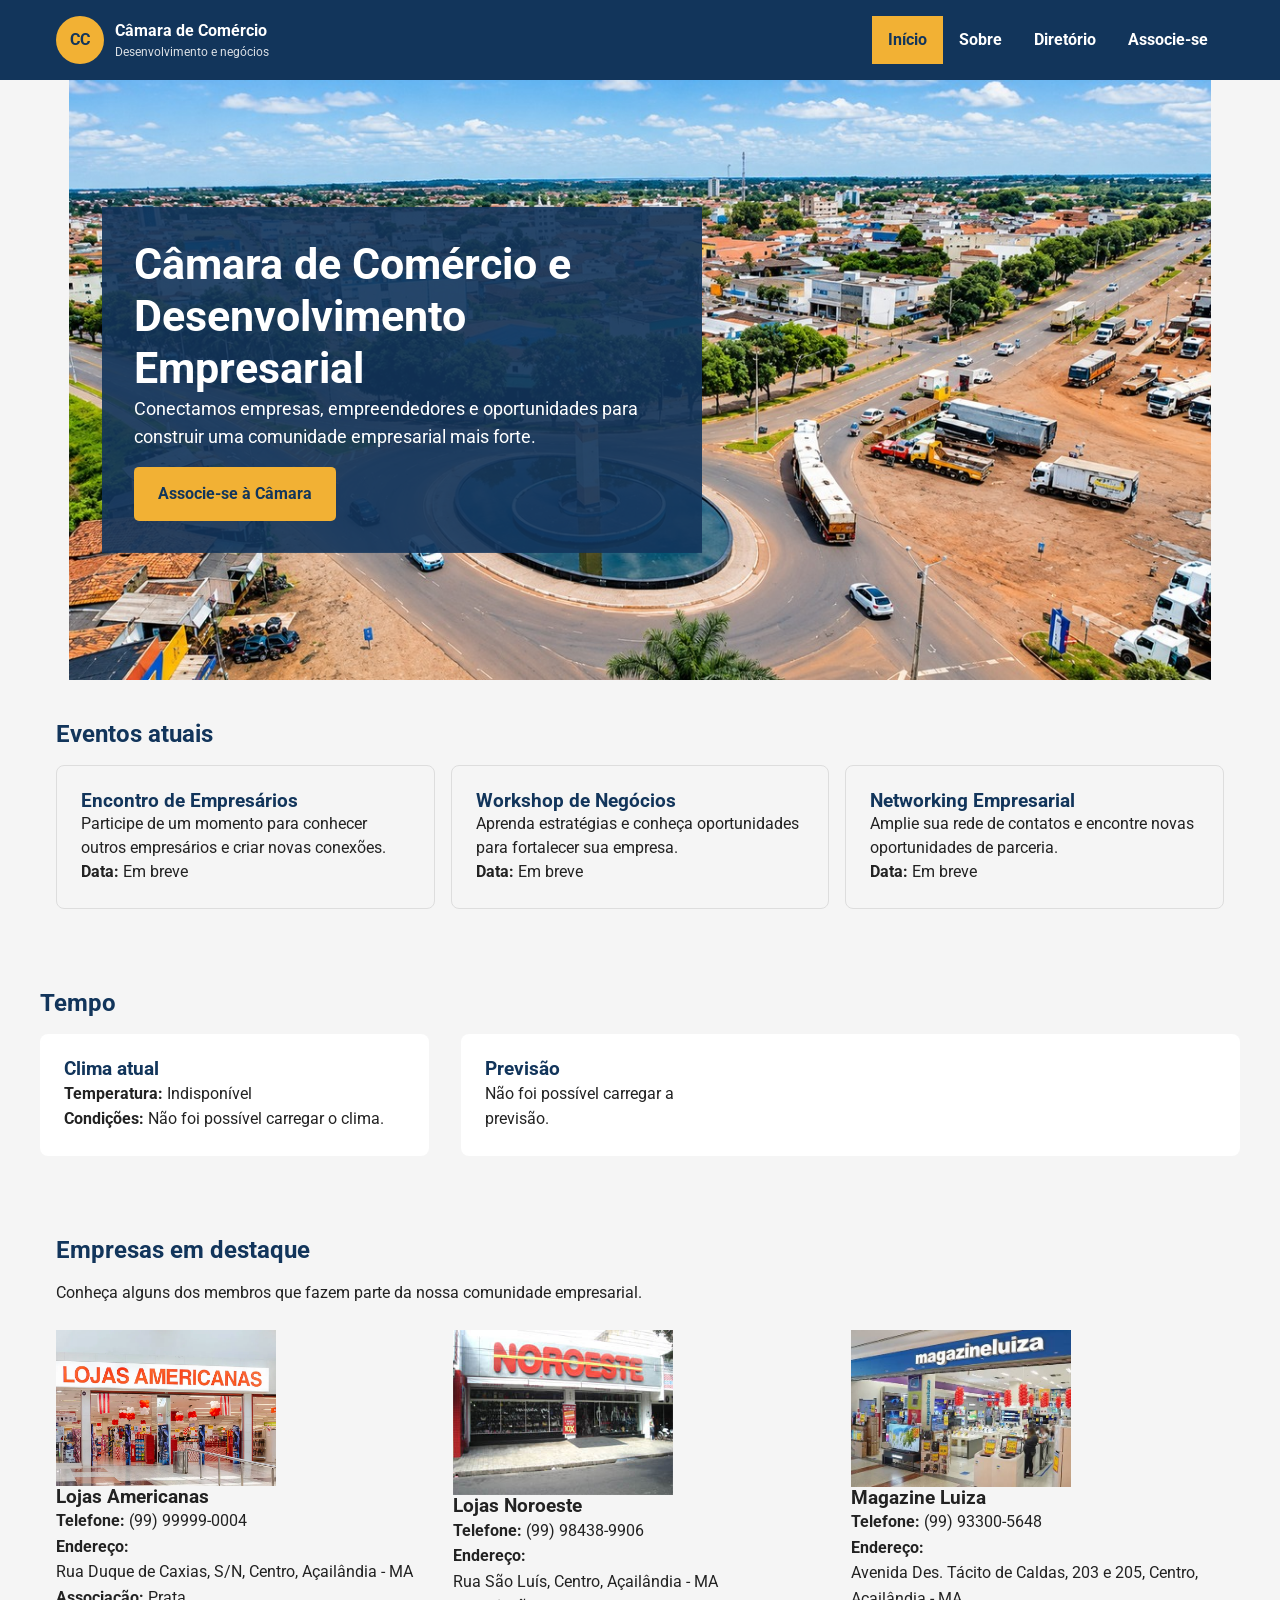
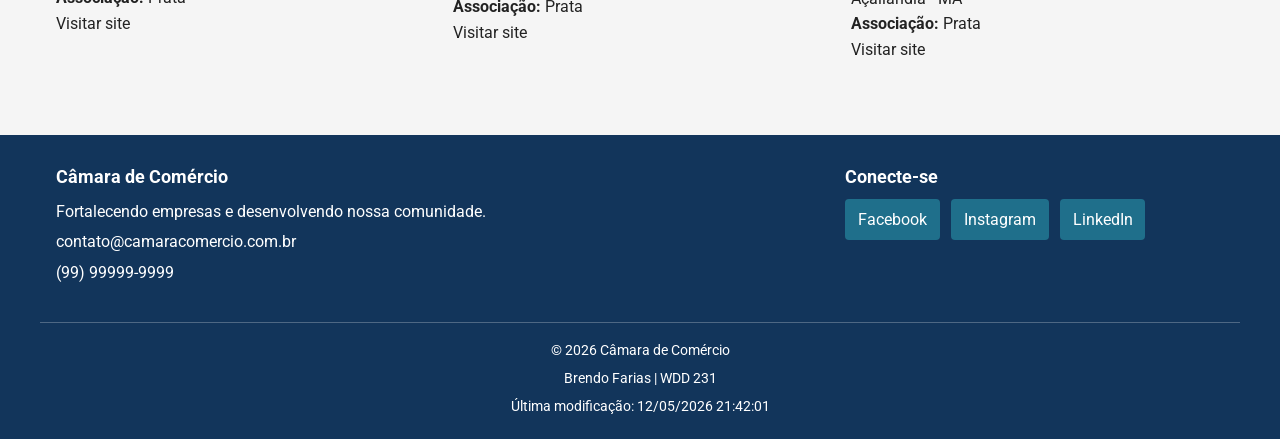
==== commit 402bb920: "atualização capa" ====
--- a/camara/index.html
+++ b/camara/index.html
@@ -18,7 +18,7 @@
         content="Conectando empresas, fortalecendo negócios e desenvolvendo nossa comunidade.">
     <meta property="og:type" content="website">
     <meta property="og:image"
-        content="https://brendofarias13.github.io/wdd231/camara/imagens/camara.jpg">
+        content="https://brendofarias13.github.io/wdd231/camara/imagens/camara-capa.jpg">
     <meta property="og:url"
         content="https://brendofarias13.github.io/wdd231/camara/">
 
@@ -75,7 +75,7 @@
         <!-- HERO -->
         <section class="hero">
 
-            <img src="imagens/camara.jpg"
+            <img src="imagens/camara-capa.jpg"
                 alt="Câmara de Comércio e desenvolvimento empresarial">
 
             <div class="hero-conteudo">
--- a/camara/estilos/camara.css
+++ b/camara/estilos/camara.css
@@ -13,7 +13,6 @@
     --cor-borda: #dddddd;
 }
 
-
 /* ==============================
    CONFIGURAÇÕES GERAIS
 ================================= */
@@ -35,7 +34,6 @@
     text-decoration: none;
 }
 
-
 /* ==============================
    CABEÇALHO
 ================================= */
@@ -53,8 +51,8 @@
     align-items: center;
     justify-content: space-between;
     gap: 1rem;
-}
-
+    position: relative;
+}
 
 /* ==============================
    LOGO
@@ -91,7 +89,6 @@
     opacity: 0.85;
 }
 
-
 /* ==============================
    MENU
 ================================= */
@@ -107,8 +104,12 @@
 nav {
     display: none;
     flex-direction: column;
+    position: absolute;
+    top: 100%;
+    left: 0;
     width: 100%;
     background-color: var(--cor-principal);
+    z-index: 1000;
 }
 
 nav.aberto {
@@ -128,7 +129,6 @@
     color: var(--cor-principal);
 }
 
-
 /* ==============================
    TÍTULO DA PÁGINA
 ================================= */
@@ -151,7 +151,6 @@
     max-width: 650px;
     margin: 0 auto;
 }
-
 
 /* ==============================
    CONTROLES DO DIRETÓRIO
@@ -191,7 +190,6 @@
     color: var(--cor-branco);
 }
 
-
 /* ==============================
    ÁREA DOS MEMBROS
 ================================= */
@@ -201,7 +199,6 @@
     margin: 0 auto;
     padding: 0 1rem 3rem;
 }
-
 
 /* ==============================
    VISUALIZAÇÃO EM GRADE
@@ -260,7 +257,6 @@
     text-decoration: underline;
 }
 
-
 /* ==============================
    VISUALIZAÇÃO EM LISTA
 ================================= */
@@ -291,7 +287,6 @@
     margin: 0.3rem 0;
 }
 
-
 /* ==============================
    RODAPÉ
 ================================= */
@@ -350,7 +345,6 @@
     margin-bottom: 0.3rem;
 }
 
-
 /* ==============================
    TELAS MÉDIAS
 ================================= */
@@ -368,6 +362,7 @@
     nav {
         display: flex;
         flex-direction: row;
+        position: static;
         width: auto;
         margin-left: auto;
     }
@@ -395,7 +390,6 @@
     }
 }
 
-
 /* ==============================
    TELAS GRANDES
 ================================= */
@@ -409,143 +403,4 @@
     .titulo-pagina {
         padding-top: 3rem;
     }
-
-
-}
-/* =========================================
-   PÁGINA DE ASSOCIAÇÃO
-   ========================================= */
-
-   .associacao {
-    max-width: 1100px;
-    margin: 0 auto;
-    padding: 45px 20px 60px;
-}
-
-.associacao-introducao {
-    text-align: center;
-    margin-bottom: 40px;
-}
-
-.associacao-introducao h1 {
-    color: #12355b;
-    margin-bottom: 15px;
-}
-
-.associacao-introducao p {
-    max-width: 750px;
-    margin: 0 auto;
-    line-height: 1.7;
-    font-size: 1.05rem;
-}
-
-.associacao-conteudo {
-    display: grid;
-    grid-template-columns: 1fr 1.5fr;
-    gap: 30px;
-    align-items: start;
-}
-
-.associacao-beneficios {
-    background-color: #f5f5f5;
-    border-radius: 10px;
-    padding: 30px;
-    border-top: 5px solid #1f6f8b;
-}
-
-.associacao-beneficios h2 {
-    margin-top: 0;
-    color: #12355b;
-    margin-bottom: 20px;
-}
-
-.associacao-beneficios ul {
-    margin: 0;
-    padding-left: 22px;
-}
-
-.associacao-beneficios li {
-    margin-bottom: 15px;
-    line-height: 1.6;
-}
-
-.associacao-formulario {
-    background-color: #ffffff;
-    border-radius: 10px;
-    padding: 30px;
-    box-shadow: 0 2px 10px rgba(0, 0, 0, 0.12);
-    border-top: 5px solid #f2b134;
-}
-
-.associacao-formulario h2 {
-    color: #12355b;
-    margin-top: 0;
-    margin-bottom: 25px;
-}
-
-.associacao-formulario label {
-    display: block;
-    font-weight: 500;
-    margin-bottom: 7px;
-    color: #12355b;
-}
-
-.associacao-formulario input,
-.associacao-formulario select,
-.associacao-formulario textarea {
-    display: block;
-    width: 100%;
-    box-sizing: border-box;
-    padding: 11px 12px;
-    margin-bottom: 20px;
-    border: 1px solid #bdbdbd;
-    border-radius: 5px;
-    font-family: inherit;
-    font-size: 1rem;
-    background-color: #ffffff;
-}
-
-.associacao-formulario input:focus,
-.associacao-formulario select:focus,
-.associacao-formulario textarea:focus {
-    outline: 2px solid #1f6f8b;
-    border-color: #1f6f8b;
-}
-
-.associacao-formulario textarea {
-    resize: vertical;
-}
-
-.associacao-formulario button {
-    display: inline-block;
-    padding: 12px 25px;
-    border: none;
-    border-radius: 5px;
-    background-color: #f2b134;
-    color: #12355b;
-    font-family: inherit;
-    font-size: 1rem;
-    font-weight: 700;
-    cursor: pointer;
-}
-
-.associacao-formulario button:hover {
-    opacity: 0.9;
-}
-
-@media (max-width: 700px) {
-
-    .associacao {
-        padding: 30px 15px 45px;
-    }
-
-    .associacao-conteudo {
-        grid-template-columns: 1fr;
-    }
-
-    .associacao-beneficios,
-    .associacao-formulario {
-        padding: 22px;
-    }
-
 }
--- a/camara/estilos/inicio.css
+++ b/camara/estilos/inicio.css
@@ -13,8 +13,9 @@
 .hero img {
     display: block;
     width: 100%;
-    height: 420px;
-    object-fit: cover;
+    height: auto;
+    max-height: 600px;
+    object-fit: contain;
 }
 
 .hero-conteudo {
